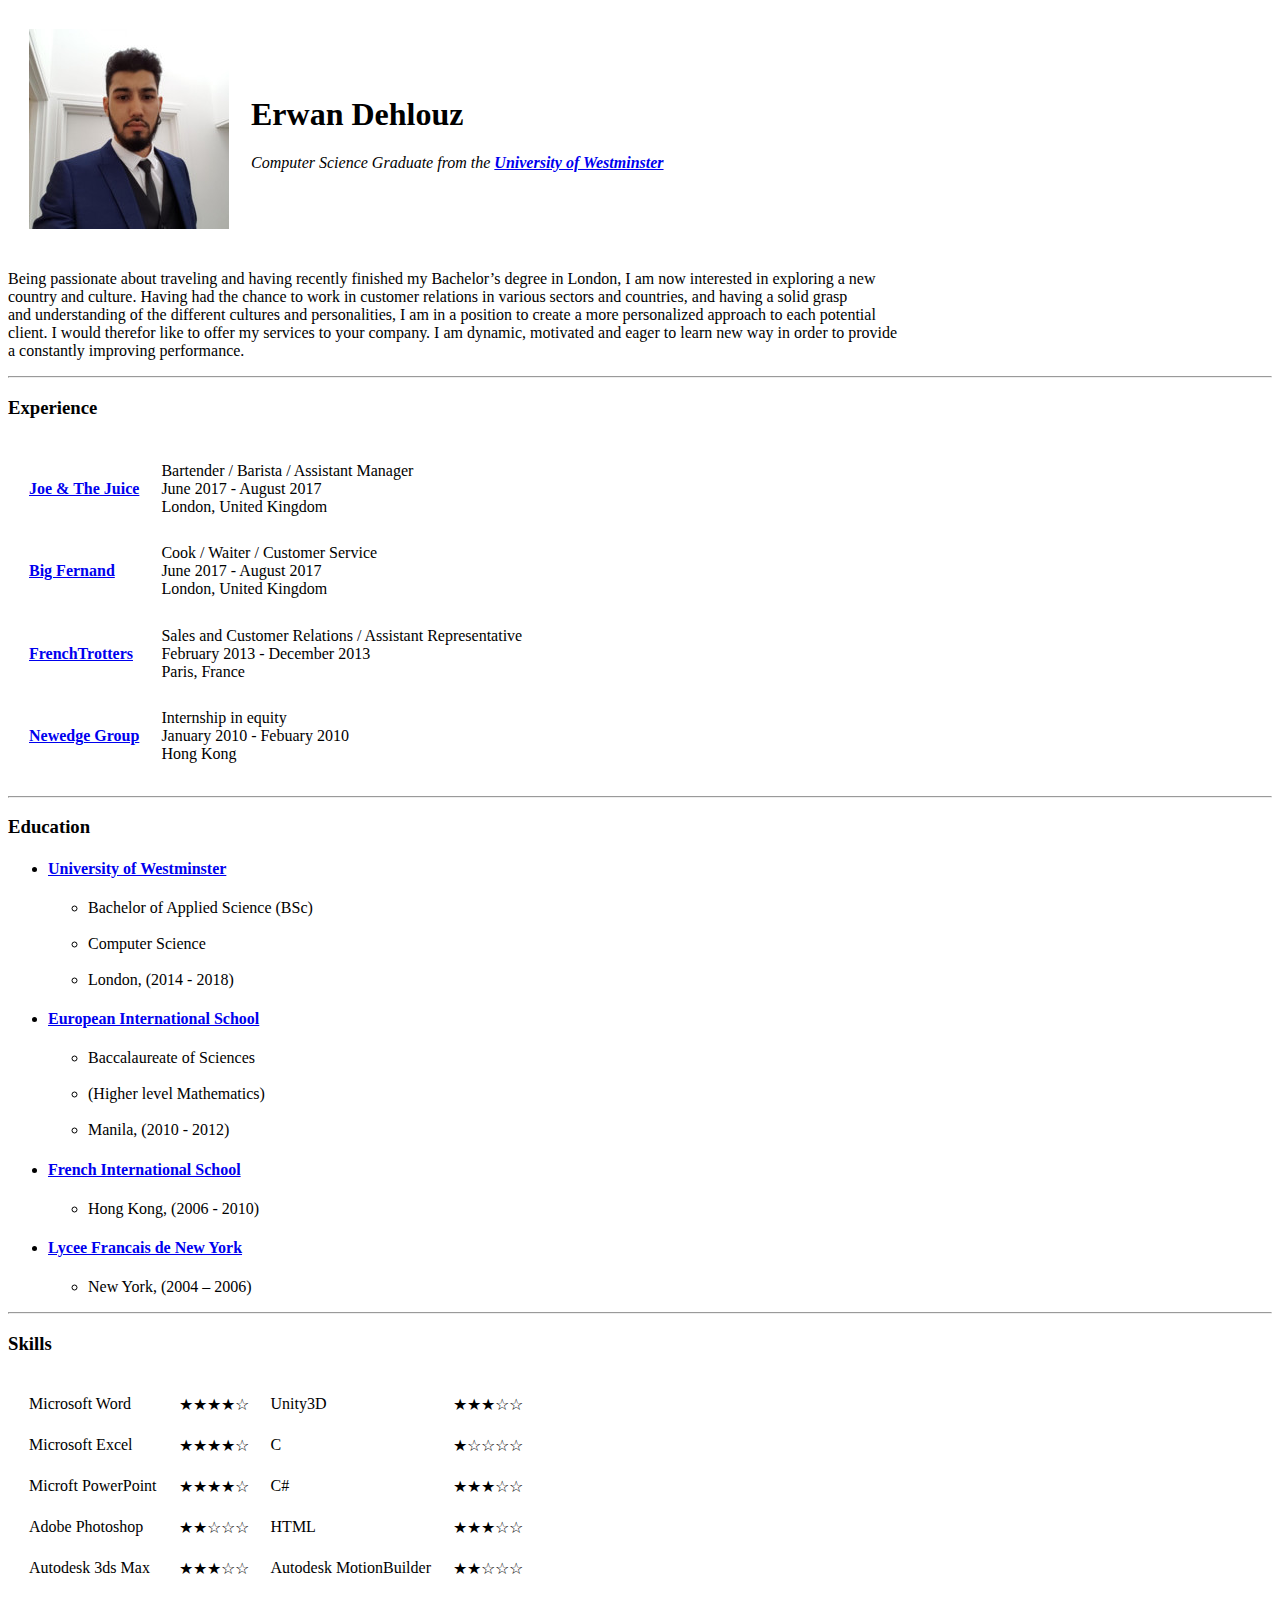
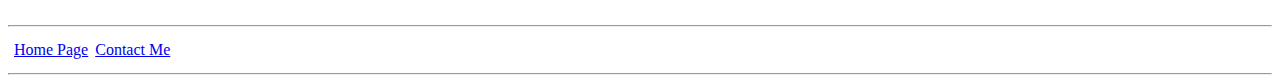
==== index.html @ 19670519 "Add initial cv website files" ====
<!DOCTYPE html>
<html lang="en" dir="ltr">
  <head>
    <meta charset="utf-8">
    <title>Erwan's Personal Site</title>
  </head>

  <body>
    <table cellspacing="20">
      <tr>
        <td><img src="images\profile.jpg" alt="Erwan Dehlouz Profile Picture"></td>
        <td><h1><strong>Erwan Dehlouz</strong></h1>
            <p><em>Computer Science Graduate from the <strong><a href="https://www.westminster.ac.uk/">University of Westminster</a></strong></em></p></td>
      </tr>
    </table>

    <p>Being passionate about traveling and having recently finished my Bachelor’s degree in London, I am now interested in exploring a new<br>
      country and culture. Having had the chance to work in customer relations in various sectors and countries, and having a solid grasp<br>
      and understanding of the different cultures and personalities, I am in a position to create a more personalized approach to each potential<br>
      client. I would therefor like to offer my services to your company. I am dynamic, motivated and eager to learn new way in order to provide<br>
      a constantly improving performance.</p>

    <hr>

    <h3><strong>Experience</strong></h3>



<table cellspacing = "20">
  <tbody>
  <tr>
    <td><h4><a href="https://www.joejuice.com">Joe & The Juice</a></h4></td>
    <td>Bartender / Barista / Assistant Manager<br>
    June 2017 - August 2017<br>
    London, United Kingdom</td>
  </tr>
  <tr>
    <td><h4><a href="https://www.bigfernand.com">Big Fernand</a></h4></td>
    <td>Cook / Waiter / Customer Service<br>
    June 2017 - August 2017<br>
    London, United Kingdom</td>
  </tr>
  <tr>
    <td><h4><a href="https://www.frenchtrotters.fr/en/">FrenchTrotters</a></h4></td>
    <td>Sales and Customer Relations / Assistant Representative<br>
    February 2013 - December 2013<br>
    Paris, France</td>
  </tr>
  <tr>
    <td><h4><a href="https://www.linkedin.com/company/newedge_2/about/">Newedge Group</a></td>
    <td>Internship in equity<br>
    January 2010 - Febuary 2010<br>
    Hong Kong</td>
  </tr>
 </tbody>
</table>

    <hr>

    <h3><strong>Education</strong></h3>
    <ul>
      <li><h4><a href="https://www.westminster.ac.uk/">University of Westminster</a></h4></li>
        <ul>
          <p><li>Bachelor of Applied Science (BSc)</li><br>
          <li>Computer Science</li><br>
          <li>London, (2014 - 2018)</li></p>
        </ul>
    </ul>

    <ul>
      <li><h4><a href="https://www.gesm.org/">European International School</a></h4></li>
        <ul>
          <p><li>Baccalaureate of Sciences</li><br>
          <li>(Higher level Mathematics)</li><br>
          <li>Manila, (2010 - 2012)</li></p>
        </ul>
    </ul>

    <ul>
      <li><h4><a href="https://www.fis.edu.hk/en">French International School</a></h4></li>
        <ul>
          <p><li>Hong Kong, (2006 - 2010)</li></p>
        </ul>
    </ul>

    <ul>
      <li><h4><a href="https://www.lfny.org/page">Lycee Francais de New York</a></h4></li>
        <ul>
          <p><li>New York, (2004 – 2006)</li></p>
        </ul>
    </ul>

    <hr>

    <h3>Skills</h3>
    <table cellspacing = "20">
      <tbody>
        <tr>
          <td>Microsoft Word</td>
          <td>★★★★☆</td>
          <td>Unity3D</td>
          <td>★★★☆☆</td>
        </tr>
        <tr>
          <td>Microsoft Excel</td>
          <td>★★★★☆</td>
          <td>C</td>
          <td>★☆☆☆☆</td>
        </tr>
        <tr>
          <td>Microft PowerPoint</td>
          <td>★★★★☆</td>
          <td>C#</td>
          <td>★★★☆☆</td>
        </tr>
        <tr>
          <td>Adobe Photoshop</td>
          <td>★★☆☆☆</td>
          <td>HTML</td>
          <td>★★★☆☆</td>
        </tr>
        <tr>
          <td>Autodesk 3ds Max</td>
          <td>★★★☆☆</td>
          <td>Autodesk MotionBuilder</td>
          <td>★★☆☆☆</td>
        </tr>
      </tbody>
    </table>

    <br>

    <hr>
    <table cellspacing ="5">
      <tr>
        <td><a href="index.html">Home Page</a></td>
        <td><a href="contactme.html">Contact Me</a></td>
      </tr>
    </table>
    <hr>

  </body>
</html>
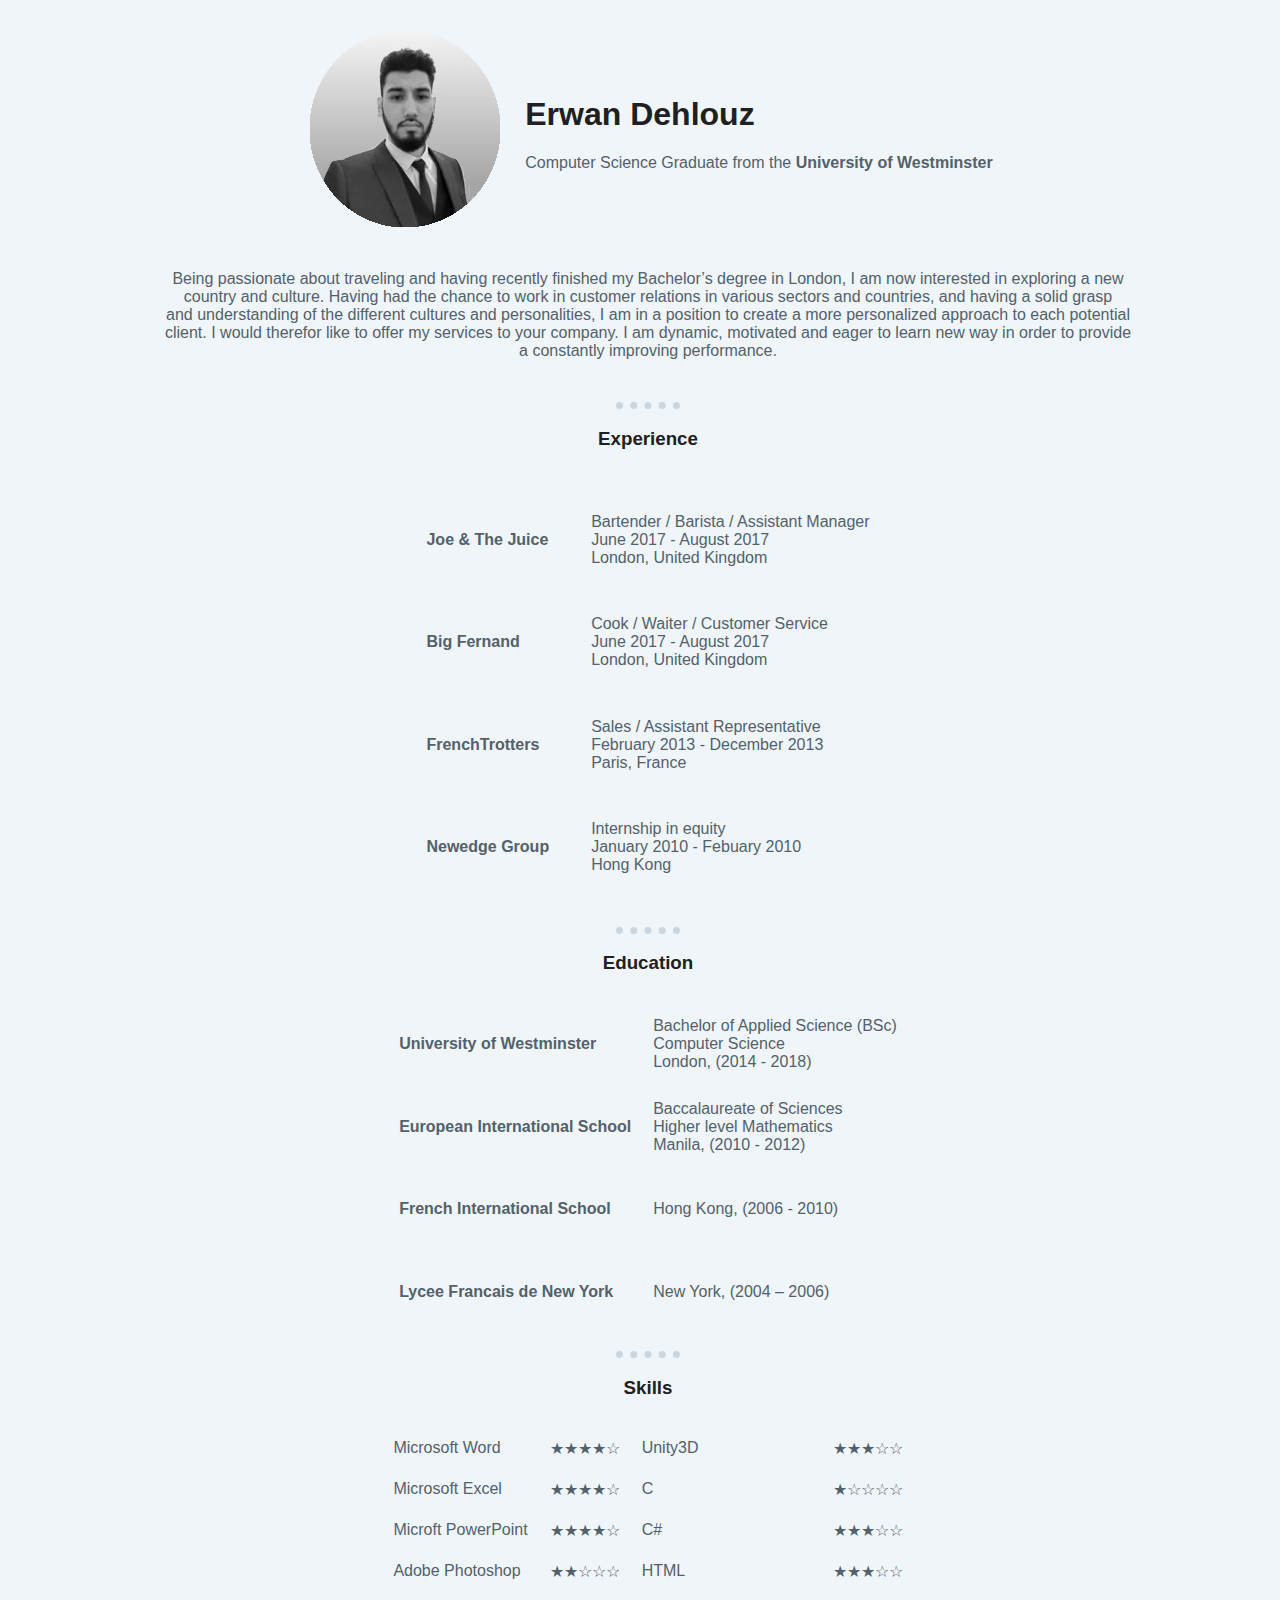
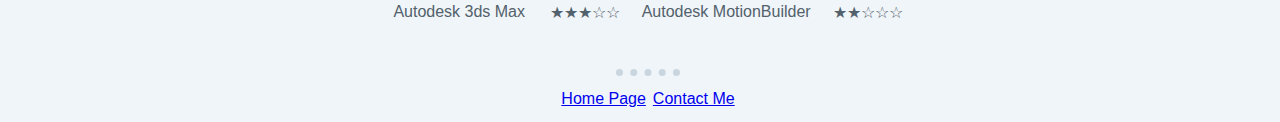
==== commit 3b1d617e: "Add files via upload" ====
--- a/index.html
+++ b/index.html
@@ -3,14 +3,17 @@
   <head>
     <meta charset="utf-8">
     <title>Erwan's Personal Site</title>
+    <link rel="stylesheet" href="css/styles.css">
+
+
   </head>
 
   <body>
     <table cellspacing="20">
       <tr>
-        <td><img src="images\profile.jpg" alt="Erwan Dehlouz Profile Picture"></td>
+        <td><img src="images\profile.png" alt="Erwan Dehlouz Profile Picture"></td>
         <td><h1><strong>Erwan Dehlouz</strong></h1>
-            <p><em>Computer Science Graduate from the <strong><a href="https://www.westminster.ac.uk/">University of Westminster</a></strong></em></p></td>
+            <p>Computer Science Graduate from the <strong>University of Westminster</strong></p></td>
       </tr>
     </table>
 
@@ -18,7 +21,7 @@
       country and culture. Having had the chance to work in customer relations in various sectors and countries, and having a solid grasp<br>
       and understanding of the different cultures and personalities, I am in a position to create a more personalized approach to each potential<br>
       client. I would therefor like to offer my services to your company. I am dynamic, motivated and eager to learn new way in order to provide<br>
-      a constantly improving performance.</p>
+      a constantly improving performance.</p><br>
 
     <hr>
 
@@ -26,28 +29,28 @@
 
 
 
-<table cellspacing = "20">
+<table cellspacing = "40">
   <tbody>
   <tr>
-    <td><h4><a href="https://www.joejuice.com">Joe & The Juice</a></h4></td>
+    <td><h4>Joe & The Juice</h4></td>
     <td>Bartender / Barista / Assistant Manager<br>
     June 2017 - August 2017<br>
     London, United Kingdom</td>
   </tr>
   <tr>
-    <td><h4><a href="https://www.bigfernand.com">Big Fernand</a></h4></td>
+    <td><h4>Big Fernand</h4></td>
     <td>Cook / Waiter / Customer Service<br>
     June 2017 - August 2017<br>
     London, United Kingdom</td>
   </tr>
   <tr>
-    <td><h4><a href="https://www.frenchtrotters.fr/en/">FrenchTrotters</a></h4></td>
-    <td>Sales and Customer Relations / Assistant Representative<br>
+    <td><h4>FrenchTrotters</h4></td>
+    <td>Sales / Assistant Representative<br>
     February 2013 - December 2013<br>
     Paris, France</td>
   </tr>
   <tr>
-    <td><h4><a href="https://www.linkedin.com/company/newedge_2/about/">Newedge Group</a></td>
+    <td><h4>Newedge Group</td>
     <td>Internship in equity<br>
     January 2010 - Febuary 2010<br>
     Hong Kong</td>
@@ -57,38 +60,32 @@
 
     <hr>
 
+
     <h3><strong>Education</strong></h3>
-    <ul>
-      <li><h4><a href="https://www.westminster.ac.uk/">University of Westminster</a></h4></li>
-        <ul>
-          <p><li>Bachelor of Applied Science (BSc)</li><br>
-          <li>Computer Science</li><br>
-          <li>London, (2014 - 2018)</li></p>
-        </ul>
-    </ul>
-
-    <ul>
-      <li><h4><a href="https://www.gesm.org/">European International School</a></h4></li>
-        <ul>
-          <p><li>Baccalaureate of Sciences</li><br>
-          <li>(Higher level Mathematics)</li><br>
-          <li>Manila, (2010 - 2012)</li></p>
-        </ul>
-    </ul>
-
-    <ul>
-      <li><h4><a href="https://www.fis.edu.hk/en">French International School</a></h4></li>
-        <ul>
-          <p><li>Hong Kong, (2006 - 2010)</li></p>
-        </ul>
-    </ul>
-
-    <ul>
-      <li><h4><a href="https://www.lfny.org/page">Lycee Francais de New York</a></h4></li>
-        <ul>
-          <p><li>New York, (2004 – 2006)</li></p>
-        </ul>
-    </ul>
+    <table cellspacing = "20">
+      <tbody>
+      <tr>
+        <td><h4>University of Westminster</h4></td>
+        <td>Bachelor of Applied Science (BSc)<br>
+        Computer Science<br>
+        London, (2014 - 2018)</td>
+      </tr>
+      <tr>
+        <td><h4>European International School</h4></td>
+        <td>Baccalaureate of Sciences<br>
+        Higher level Mathematics<br>
+        Manila, (2010 - 2012)</td>
+      </tr>
+      <tr>
+        <td><h4>French International School</h4></td>
+        <td>Hong Kong, (2006 - 2010)</td>
+      </tr>
+      <tr>
+        <td><h4>Lycee Francais de New York</td>
+        <td>New York, (2004 – 2006)</td>
+      </tr>
+     </tbody>
+    </table>
 
     <hr>
 
@@ -137,7 +134,6 @@
         <td><a href="contactme.html">Contact Me</a></td>
       </tr>
     </table>
-    <hr>
 
   </body>
 </html>
--- a/css/styles.css
+++ b/css/styles.css
@@ -0,0 +1,38 @@
+  body
+    {
+      background-color: #f0f5f9;
+      width: 100%;
+
+    }
+  h1
+    {
+      color: #1e2022;
+      font-family: "Century Gothic", sans-serif;
+
+    }
+  h3
+    {
+      color: #1e2022;
+      font-family: "Century Gothic", sans-serif ;
+      text-align: center;
+    }
+  hr
+    {
+      border-style: dotted none none;
+      border-width: 7px;
+      border-color: #c9d6df;
+      width: 5%;
+    }
+  table
+    {
+      color: #52616b;
+      font-family: "Century Gothic", sans-serif;
+      margin: 0 auto;
+      
+    }
+  p
+    {
+      color: #52616b;
+      font-family: "Century Gothic", sans-serif ;
+      text-align: center;
+    }
